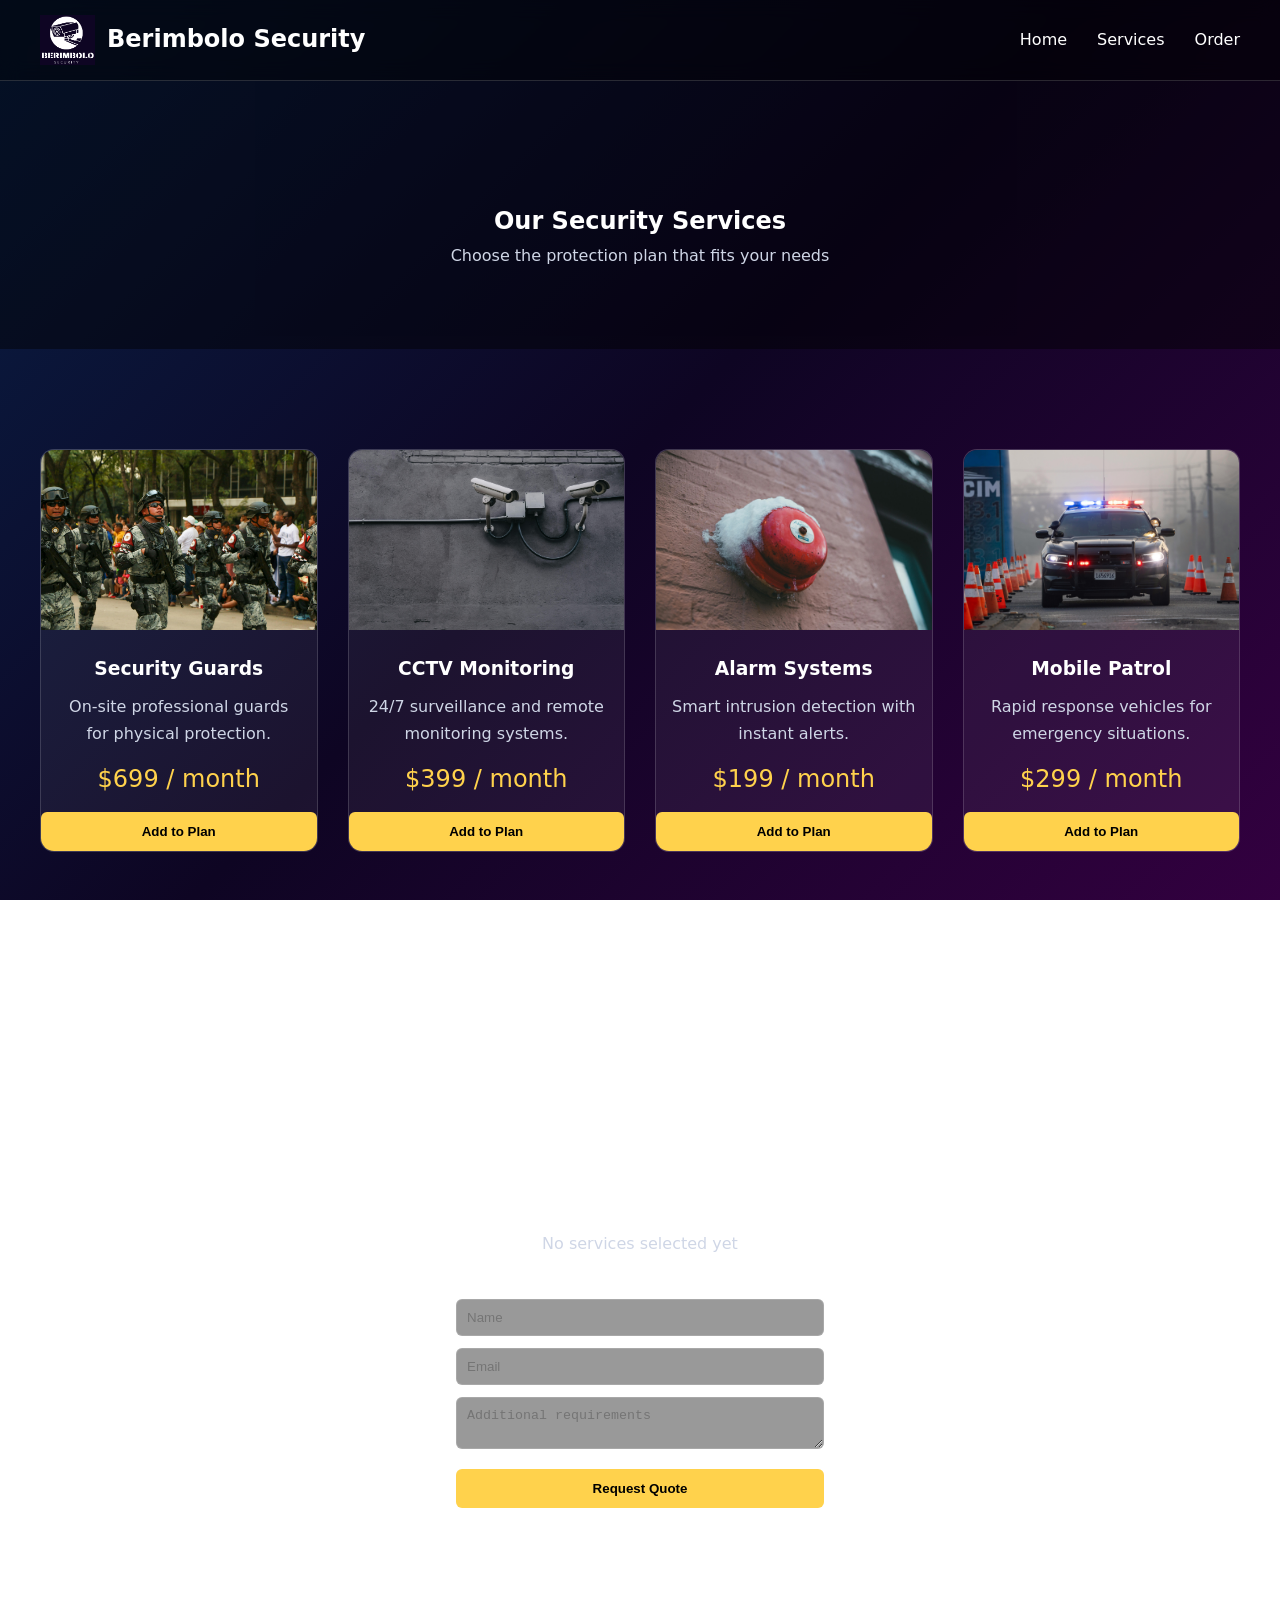
==== services.html @ 9f8e5603 "Add files via upload" ====
<!DOCTYPE html>
<html>
<head>
    <title>Services | Berimbolo Security</title>
    <link rel="stylesheet" href="security.css">
</head>
<body>

<header class="site-header">
    <div class="brand">
        <img src="Berimbolo.png">
        <h2>Berimbolo Security</h2>
    </div>

    <div class="hamburger" onclick="toggleMenu()">☰</div>

    <nav class="main-nav" id="nav">
        <ul>
            <li><a href="Berimbolo.site.html">Home</a></li>
            <li><a href="#services">Services</a></li>
            <li><a href="#order">Order</a></li>
        </ul>
    </nav>
</header>


<section class="service-hero">
    <h1>Our Security Services</h1>
    <p style="color:var(--muted)">Choose the protection plan that fits your needs</p>
</section>


<section id="services">

<div class="service-grid">

    <div class="service-card">
        <img src="Security.jpg">
        <h3>Security Guards</h3>
        <p>On-site professional guards for physical protection.</p>
        <div class="service-price">$699 / month</div>
        <button onclick="addService('Security Guards')">Add to Plan</button>
    </div>

    <div class="service-card">
        <img src="service-cctv.jpg">
        <h3>CCTV Monitoring</h3>
        <p>24/7 surveillance and remote monitoring systems.</p>
        <div class="service-price">$399 / month</div>
        <button onclick="addService('CCTV Monitoring')">Add to Plan</button>
    </div>

    <div class="service-card">
        <img src="service-alarm.jpg">
        <h3>Alarm Systems</h3>
        <p>Smart intrusion detection with instant alerts.</p>
        <div class="service-price">$199 / month</div>
        <button onclick="addService('Alarm Systems')">Add to Plan</button>
    </div>

    <div class="service-card">
        <img src="service-patrol.jpg">
        <h3>Mobile Patrol</h3>
        <p>Rapid response vehicles for emergency situations.</p>
        <div class="service-price">$299 / month</div>
        <button onclick="addService('Mobile Patrol')">Add to Plan</button>
    </div>

</div>
</section>


<section id="order">

<h2 class="section-title">Your Selected Services</h2>

<div class="cart-box">

    <div class="cart-list" id="cartList">
        No services selected yet
    </div>

    <form class="contact-form">
        <input type="text" placeholder="Name" required>
        <input type="email" placeholder="Email" required>
        <textarea placeholder="Additional requirements"></textarea>
        <button>Request Quote</button>
    </form>

</div>

</section>


<script>
function toggleMenu(){
    document.getElementById("nav").classList.toggle("active");
}

let selected=[];

function addService(name){
    selected.push(name);
    document.getElementById("cartList").innerHTML =
        selected.join("<br>");
}
</script>

</body>
</html>
---- security.css ----
:root{
    --bg: linear-gradient(135deg,#081f45,#0e0523,#330040);
    --card: rgba(255,255,255,0.06);
    --border: rgba(255,255,255,0.15);
    --text:#ffffff;
    --muted:#cfd6e6;
    --accent:#ffd24c;
}

*{
    box-sizing:border-box;
    margin:0;
    padding:0;
}

html{
    scroll-behavior:smooth;
}

body{
    font-family:"Segoe UI",system-ui,sans-serif;
    background:var(--bg);
    background-attachment:fixed;
    color:var(--text);
    line-height:1.7;
}

section{
    padding:100px 20px;
    animation:fadeUp .8s ease both;
}

@keyframes fadeUp{
    from{opacity:0;transform:translateY(30px)}
    to{opacity:1;transform:translateY(0)}
}

a{
    color:inherit;
    text-decoration:none;
}

.section-title{
    text-align:center;
    font-size:2.3rem;
    margin-bottom:45px;
}

.site-header{
    position:sticky;
    top:0;
    display:flex;
    justify-content:space-between;
    align-items:center;
    padding:15px 40px;
    background:rgba(0,0,0,.65);
    backdrop-filter:blur(10px);
    border-bottom:1px solid var(--border);
    z-index:1000;
}

.brand{
    display:flex;
    align-items:center;
    gap:12px;
}

.brand img{
    width:55px;
}

.main-nav ul{
    list-style:none;
    display:flex;
    gap:30px;
}

.main-nav a{
    font-weight:500;
    transition:.25s;
}

.main-nav a:hover{
    color:var(--accent);
}

.hamburger{
    display:none;
    font-size:26px;
    cursor:pointer;
}

.promo-section{
    height:95vh;
    display:flex;
    justify-content:center;
    align-items:center;
    text-align:center;
    position:relative;
    overflow:hidden;
}

.promo-video{
    position:absolute;
    width:100%;
    height:100%;
    object-fit:cover;
    filter:brightness(.35);
}

.promo-content{
    position:relative;
    z-index:2;
    max-width:750px;
}

.promo-content h1{
    font-size:3.2rem;
    margin-bottom:15px;
}

.promo-content p{
    color:var(--muted);
    margin-bottom:20px;
}

.btn{
    padding:14px 30px;
    background:var(--accent);
    color:#000;
    border-radius:8px;
    font-weight:bold;
    display:inline-block;
    transition:.25s;
}

.btn:hover{
    transform:translateY(-3px);
}

.about-text{
    max-width:900px;
    margin:auto;
    text-align:center;
    font-size:1.1rem;
    color:var(--muted);
}

.about-text p{
    margin-bottom:18px;
}

.pricing-grid{
    max-width:1100px;
    margin:auto;
    display:grid;
    grid-template-columns:repeat(auto-fit,minmax(260px,1fr));
    gap:30px;
}

.price-card{
    background:var(--card);
    border:1px solid var(--border);
    padding:30px;
    border-radius:14px;
    text-align:center;
    transition:.3s;
}

.price-card:hover{
    transform:translateY(-6px);
}

.price{
    font-size:2.2rem;
    margin:15px 0;
    color:var(--accent);
}

.price-card ul{
    list-style:none;
    margin:20px 0;
}

.price-card li{
    margin:8px 0;
    color:var(--muted);
}

.testimonials{
    max-width:1000px;
    margin:auto;
    display:grid;
    grid-template-columns:repeat(auto-fit,minmax(260px,1fr));
    gap:25px;
}

.testimonial{
    background:var(--card);
    border:1px solid var(--border);
    padding:20px;
    border-radius:12px;
}

.faq{
    max-width:900px;
    margin:auto;
}

details{
    background:var(--card);
    border:1px solid var(--border);
    border-radius:10px;
    padding:14px;
    margin-bottom:12px;
}

summary{
    cursor:pointer;
    font-weight:bold;
}

.contact-form{
    max-width:420px;
    margin:auto;
    background:var(--card);
    border:1px solid var(--border);
    padding:25px;
    border-radius:12px;
}

input, textarea{
    width:100%;
    padding:10px;
    margin-bottom:12px;
    border-radius:6px;
    border:1px solid var(--border);
    background:rgba(0,0,0,.4);
    color:white;
}

button{
    width:100%;
    padding:12px;
    background:var(--accent);
    border:none;
    border-radius:6px;
    font-weight:bold;
}

.service-row{
    display:flex;
    align-items:center;
    gap:50px;
    margin-bottom:100px;
}

.service-row:nth-child(even){
    flex-direction:row-reverse;
}

.service-row img{
    width:50%;
    border-radius:14px;
}

.service-text{
    width:50%;
}

.service-text p{
    color:var(--muted);
}

@media(max-width:900px){
    .hamburger{display:block}

    .main-nav{
        position:absolute;
        top:70px;
        right:-100%;
        width:220px;
        height:100vh;
        background:rgba(0,0,0,.95);
        transition:.3s;
    }

    .main-nav.active{right:0}

    .main-nav ul{
        flex-direction:column;
        padding:40px;
        gap:25px;
    }

    .service-row{
        flex-direction:column!important;
    }

    .service-row img,.service-text{
        width:100%;
    }
}
.service-hero{
    padding:120px 20px 80px;
    text-align:center;
    background:rgba(0,0,0,.45);
}

.service-grid{
    max-width:1200px;
    margin:auto;
    display:grid;
    grid-template-columns:repeat(auto-fit,minmax(260px,1fr));
    gap:30px;
}

.service-card{
    background:var(--card);
    border:1px solid var(--border);
    border-radius:14px;
    overflow:hidden;
    text-align:center;
    transition:.3s;
}

.service-card:hover{
    transform:translateY(-6px);
}

.service-card img{
    width:100%;
    height:180px;
    object-fit:cover;
}

.service-card h3{
    margin:15px 0 8px;
}

.service-card p{
    color:var(--muted);
    padding:0 15px;
}

.service-price{
    font-size:1.5rem;
    color:var(--accent);
    margin:12px 0;
}

.cart-box{
    max-width:500px;
    margin:80px auto 0;
    background:var(--card);
    border:1px solid var(--border);
    border-radius:12px;
    padding:20px;
    text-align:center;
}

.cart-list{
    margin:15px 0;
    color:var(--muted);
}
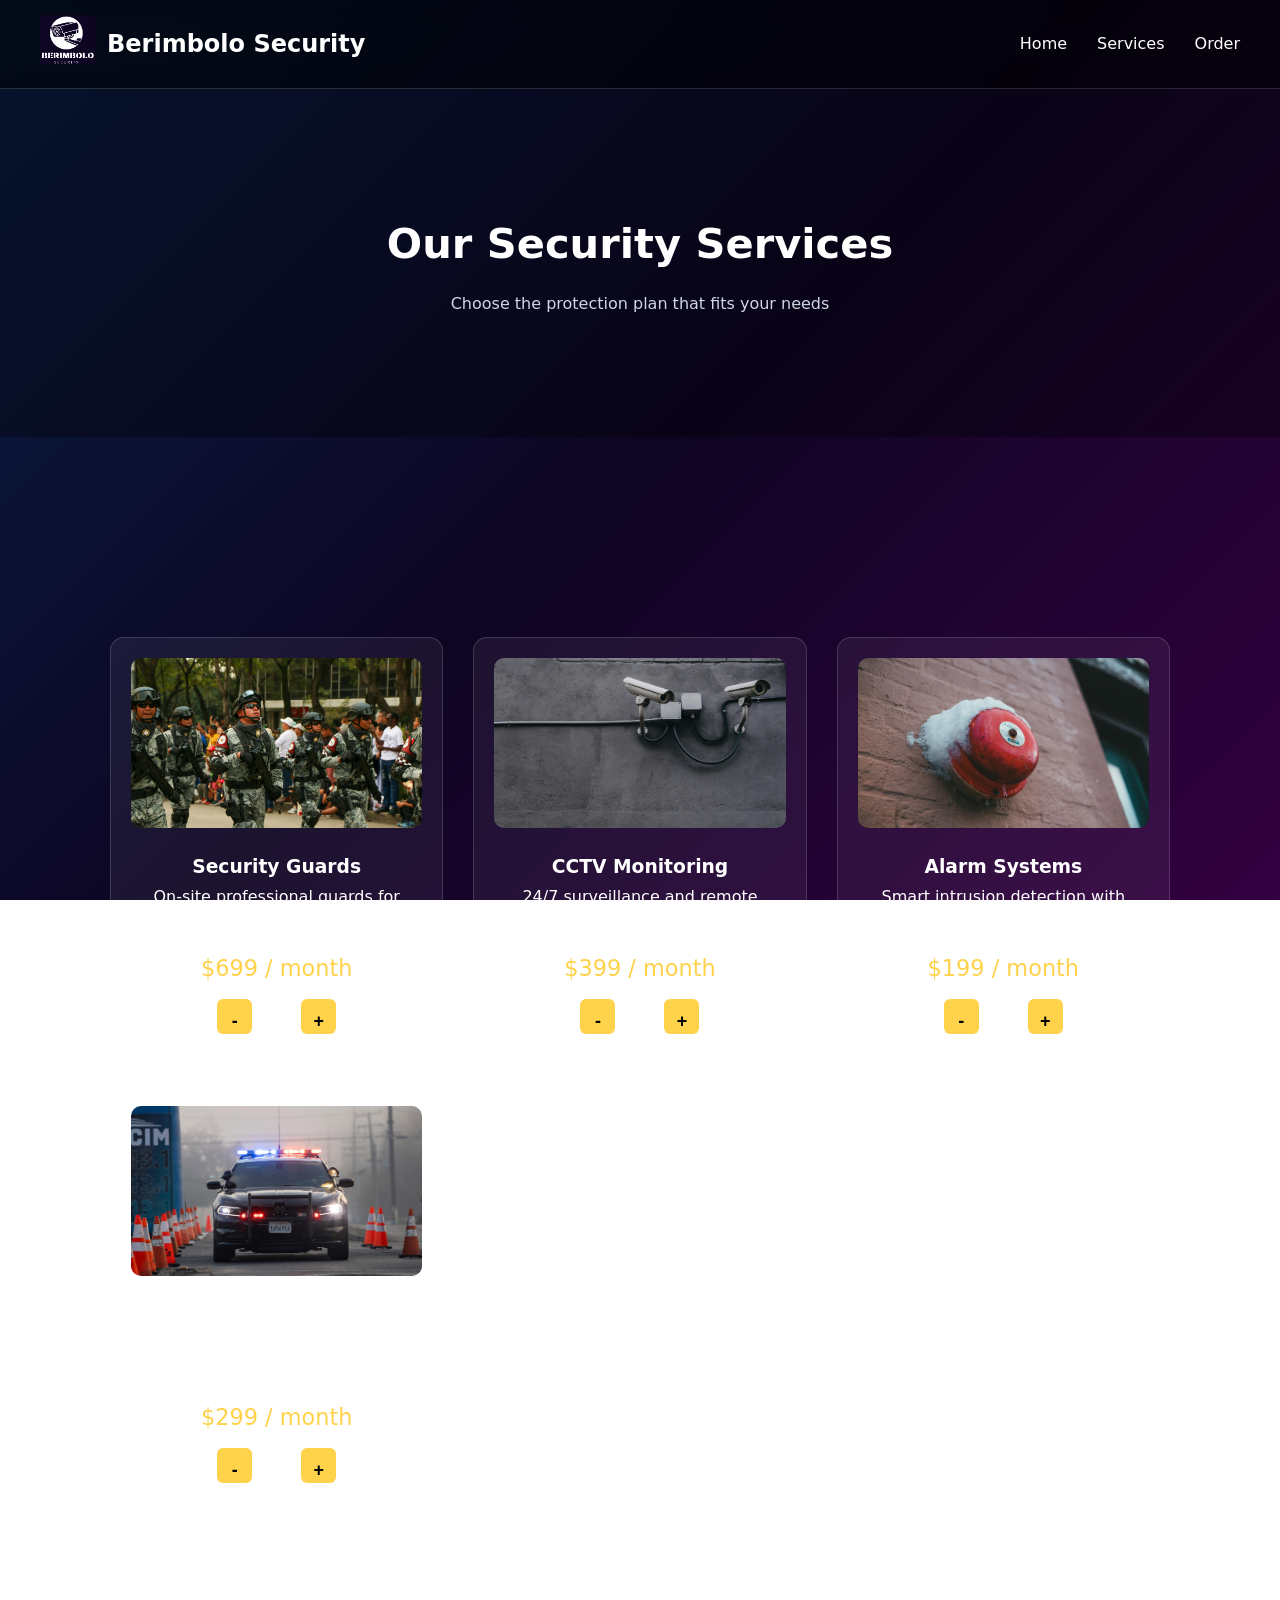
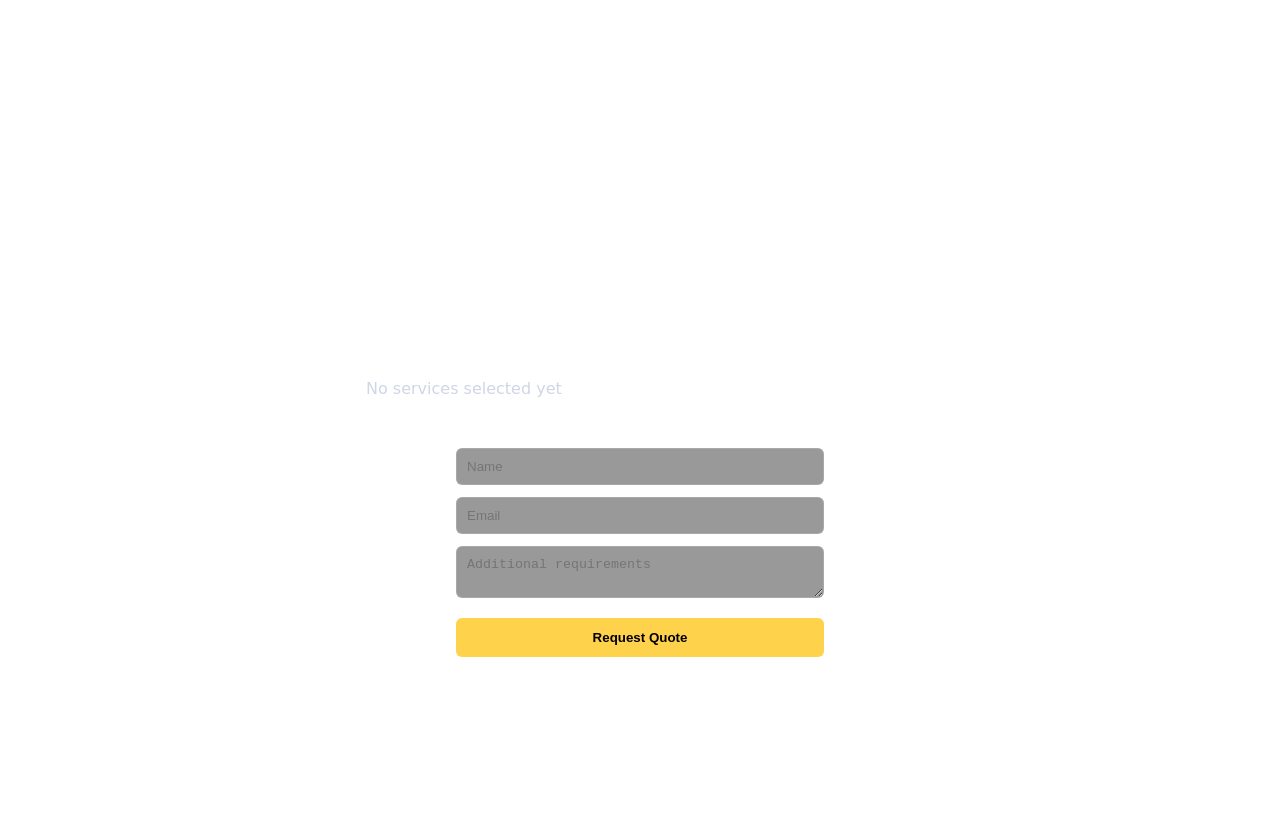
==== commit a332f2af: "Add files via upload" ====
--- a/services.html
+++ b/services.html
@@ -1,14 +1,15 @@
 <!DOCTYPE html>
-<html>
+<html lang="en">
 <head>
-    <title>Services | Berimbolo Security</title>
-    <link rel="stylesheet" href="security.css">
+<meta charset="UTF-8">
+<title>Services | Berimbolo Security</title>
+<link rel="stylesheet" href="security.css">
 </head>
 <body>
 
 <header class="site-header">
     <div class="brand">
-        <img src="Berimbolo.png">
+        <a href="index.html"><img src="Berimbolo.png" alt="Logo"></a>
         <h2>Berimbolo Security</h2>
     </div>
 
@@ -16,93 +17,133 @@
 
     <nav class="main-nav" id="nav">
         <ul>
-            <li><a href="Berimbolo.site.html">Home</a></li>
+            <li><a href="index.html">Home</a></li>
             <li><a href="#services">Services</a></li>
             <li><a href="#order">Order</a></li>
         </ul>
     </nav>
 </header>
 
-
+<!-- HERO -->
 <section class="service-hero">
     <h1>Our Security Services</h1>
-    <p style="color:var(--muted)">Choose the protection plan that fits your needs</p>
+    <p>Choose the protection plan that fits your needs</p>
 </section>
 
+<!-- SERVICES GRID -->
+<section id="services">
+    <div class="service-grid">
 
-<section id="services">
+        <div class="service-card" data-price="699">
+            <img src="Security.jpg" alt="Security Guards">
+            <h3>Security Guards</h3>
+            <p>On-site professional guards for physical protection.</p>
+            <div class="service-price">$699 / month</div>
+            <div class="cart-controls">
+                <button onclick="updateCart(this, -1)">-</button>
+                <span class="quantity">0</span>
+                <button onclick="updateCart(this, 1)">+</button>
+            </div>
+        </div>
 
-<div class="service-grid">
+        <div class="service-card" data-price="399">
+            <img src="service-cctv.jpg" alt="CCTV Monitoring">
+            <h3>CCTV Monitoring</h3>
+            <p>24/7 surveillance and remote monitoring systems.</p>
+            <div class="service-price">$399 / month</div>
+            <div class="cart-controls">
+                <button onclick="updateCart(this, -1)">-</button>
+                <span class="quantity">0</span>
+                <button onclick="updateCart(this, 1)">+</button>
+            </div>
+        </div>
 
-    <div class="service-card">
-        <img src="Security.jpg">
-        <h3>Security Guards</h3>
-        <p>On-site professional guards for physical protection.</p>
-        <div class="service-price">$699 / month</div>
-        <button onclick="addService('Security Guards')">Add to Plan</button>
+        <div class="service-card" data-price="199">
+            <img src="service-alarm.jpg" alt="Alarm Systems">
+            <h3>Alarm Systems</h3>
+            <p>Smart intrusion detection with instant alerts.</p>
+            <div class="service-price">$199 / month</div>
+            <div class="cart-controls">
+                <button onclick="updateCart(this, -1)">-</button>
+                <span class="quantity">0</span>
+                <button onclick="updateCart(this, 1)">+</button>
+            </div>
+        </div>
+
+        <div class="service-card" data-price="299">
+            <img src="service-patrol.jpg" alt="Mobile Patrol">
+            <h3>Mobile Patrol</h3>
+            <p>Rapid response vehicles for emergency situations.</p>
+            <div class="service-price">$299 / month</div>
+            <div class="cart-controls">
+                <button onclick="updateCart(this, -1)">-</button>
+                <span class="quantity">0</span>
+                <button onclick="updateCart(this, 1)">+</button>
+            </div>
+        </div>
+
     </div>
-
-    <div class="service-card">
-        <img src="service-cctv.jpg">
-        <h3>CCTV Monitoring</h3>
-        <p>24/7 surveillance and remote monitoring systems.</p>
-        <div class="service-price">$399 / month</div>
-        <button onclick="addService('CCTV Monitoring')">Add to Plan</button>
-    </div>
-
-    <div class="service-card">
-        <img src="service-alarm.jpg">
-        <h3>Alarm Systems</h3>
-        <p>Smart intrusion detection with instant alerts.</p>
-        <div class="service-price">$199 / month</div>
-        <button onclick="addService('Alarm Systems')">Add to Plan</button>
-    </div>
-
-    <div class="service-card">
-        <img src="service-patrol.jpg">
-        <h3>Mobile Patrol</h3>
-        <p>Rapid response vehicles for emergency situations.</p>
-        <div class="service-price">$299 / month</div>
-        <button onclick="addService('Mobile Patrol')">Add to Plan</button>
-    </div>
-
-</div>
 </section>
 
+<!-- CART / ORDER -->
+<section id="order">
+    <h2 class="section-title">Your Selected Services</h2>
 
-<section id="order">
+    <div class="cart-box">
+        <div class="cart-list" id="cartList">
+            No services selected yet
+        </div>
 
-<h2 class="section-title">Your Selected Services</h2>
-
-<div class="cart-box">
-
-    <div class="cart-list" id="cartList">
-        No services selected yet
+        <form class="contact-form">
+            <input type="text" placeholder="Name" required>
+            <input type="email" placeholder="Email" required>
+            <textarea placeholder="Additional requirements"></textarea>
+            <button>Request Quote</button>
+        </form>
     </div>
-
-    <form class="contact-form">
-        <input type="text" placeholder="Name" required>
-        <input type="email" placeholder="Email" required>
-        <textarea placeholder="Additional requirements"></textarea>
-        <button>Request Quote</button>
-    </form>
-
-</div>
-
 </section>
 
-
 <script>
-function toggleMenu(){
+function toggleMenu() {
     document.getElementById("nav").classList.toggle("active");
 }
 
-let selected=[];
+let cart = {};
 
-function addService(name){
-    selected.push(name);
-    document.getElementById("cartList").innerHTML =
-        selected.join("<br>");
+function updateCart(button, change){
+    const card = button.closest('.service-card');
+    const serviceName = card.querySelector('h3').innerText;
+    const price = parseInt(card.dataset.price);
+    const qtyElem = card.querySelector('.quantity');
+
+    let quantity = parseInt(qtyElem.innerText) + change;
+    if(quantity < 0) quantity = 0;
+    qtyElem.innerText = quantity;
+
+    if(quantity === 0){
+        delete cart[serviceName];
+    } else {
+        cart[serviceName] = quantity * price;
+    }
+
+    updateCartList();
+}
+
+function updateCartList(){
+    const cartList = document.getElementById('cartList');
+    if(Object.keys(cart).length === 0){
+        cartList.innerHTML = "No services selected yet";
+        return;
+    }
+
+    let html = "";
+    let total = 0;
+    for(let service in cart){
+        html += `${service}: $${cart[service]}<br>`;
+        total += cart[service];
+    }
+    html += `<hr>Total: $${total}`;
+    cartList.innerHTML = html;
 }
 </script>
 
--- a/security.css
+++ b/security.css
@@ -18,33 +18,14 @@
 }
 
 body{
-    font-family:"Segoe UI",system-ui,sans-serif;
+    font-family:"Segoe UI", system-ui, sans-serif;
     background:var(--bg);
     background-attachment:fixed;
     color:var(--text);
     line-height:1.7;
 }
 
-section{
-    padding:100px 20px;
-    animation:fadeUp .8s ease both;
-}
-
-@keyframes fadeUp{
-    from{opacity:0;transform:translateY(30px)}
-    to{opacity:1;transform:translateY(0)}
-}
-
-a{
-    color:inherit;
-    text-decoration:none;
-}
-
-.section-title{
-    text-align:center;
-    font-size:2.3rem;
-    margin-bottom:45px;
-}
+/* ---------- HEADER ---------- */
 
 .site-header{
     position:sticky;
@@ -76,6 +57,8 @@
 }
 
 .main-nav a{
+    color:var(--text);
+    text-decoration:none;
     font-weight:500;
     transition:.25s;
 }
@@ -89,6 +72,8 @@
     font-size:26px;
     cursor:pointer;
 }
+
+/* ---------- HERO ---------- */
 
 .promo-section{
     height:95vh;
@@ -121,16 +106,17 @@
 
 .promo-content p{
     color:var(--muted);
-    margin-bottom:20px;
+    margin-bottom:25px;
 }
 
 .btn{
+    display:inline-block;
     padding:14px 30px;
     background:var(--accent);
     color:#000;
     border-radius:8px;
     font-weight:bold;
-    display:inline-block;
+    margin-top:10px;
     transition:.25s;
 }
 
@@ -138,6 +124,21 @@
     transform:translateY(-3px);
 }
 
+/* ---------- SECTIONS ---------- */
+
+section{
+    padding:120px 20px;
+    position:relative;
+}
+
+.section-title{
+    margin-bottom:60px;
+    text-align:center;
+    font-size:2.4rem;
+}
+
+/* ---------- ABOUT ---------- */
+
 .about-text{
     max-width:900px;
     margin:auto;
@@ -149,6 +150,8 @@
 .about-text p{
     margin-bottom:18px;
 }
+
+/* ---------- PRICING ---------- */
 
 .pricing-grid{
     max-width:1100px;
@@ -187,6 +190,8 @@
     color:var(--muted);
 }
 
+/* ---------- TESTIMONIALS ---------- */
+
 .testimonials{
     max-width:1000px;
     margin:auto;
@@ -196,11 +201,13 @@
 }
 
 .testimonial{
-    background:var(--card);
+    background: var(--card); /* slightly transparent but visible */
     border:1px solid var(--border);
     padding:20px;
     border-radius:12px;
 }
+
+/* ---------- FAQ ---------- */
 
 .faq{
     max-width:900px;
@@ -219,6 +226,8 @@
     cursor:pointer;
     font-weight:bold;
 }
+
+/* ---------- CONTACT ---------- */
 
 .contact-form{
     max-width:420px;
@@ -246,34 +255,25 @@
     border:none;
     border-radius:6px;
     font-weight:bold;
-}
-
-.service-row{
-    display:flex;
-    align-items:center;
-    gap:50px;
-    margin-bottom:100px;
-}
-
-.service-row:nth-child(even){
-    flex-direction:row-reverse;
-}
-
-.service-row img{
-    width:50%;
-    border-radius:14px;
-}
-
-.service-text{
-    width:50%;
-}
-
-.service-text p{
-    color:var(--muted);
-}
+    cursor:pointer;
+}
+
+/* ---------- FOOTER ---------- */
+
+.site-footer{
+    text-align:center;
+    padding:40px 20px;
+    background:rgba(0,0,0,.85);
+    border-top:1px solid var(--border);
+    color:var(--muted);
+}
+
+/* ---------- MOBILE ---------- */
 
 @media(max-width:900px){
-    .hamburger{display:block}
+    .hamburger{
+        display:block;
+    }
 
     .main-nav{
         position:absolute;
@@ -285,41 +285,60 @@
         transition:.3s;
     }
 
-    .main-nav.active{right:0}
+    .main-nav.active{
+        right:0;
+    }
 
     .main-nav ul{
         flex-direction:column;
         padding:40px;
         gap:25px;
     }
-
-    .service-row{
-        flex-direction:column!important;
-    }
-
-    .service-row img,.service-text{
-        width:100%;
-    }
+}
+.promo-section{
+    background: transparent;
+}
+
+.about-section{
+    background: rgba(255,255,255,0.04);
+}
+
+.pricing-section{
+    background: rgba(0,0,0,0.25);
+}
+
+.contact-section{
+    background: rgba(255,255,255,0.03);
 }
 .service-hero{
-    padding:120px 20px 80px;
-    text-align:center;
-    background:rgba(0,0,0,.45);
+    text-align:center;
+    padding:120px 20px;
+    background:rgba(0,0,0,.35);
+}
+
+.service-hero h1{
+    font-size:2.6rem;
+    margin-bottom:10px;
+}
+
+.service-hero p{
+    color:var(--muted);
 }
 
 .service-grid{
-    max-width:1200px;
+    max-width:1100px;
     margin:auto;
     display:grid;
     grid-template-columns:repeat(auto-fit,minmax(260px,1fr));
     gap:30px;
+    padding:80px 20px;
 }
 
 .service-card{
     background:var(--card);
     border:1px solid var(--border);
     border-radius:14px;
-    overflow:hidden;
+    padding:20px;
     text-align:center;
     transition:.3s;
 }
@@ -330,36 +349,58 @@
 
 .service-card img{
     width:100%;
-    height:180px;
+    height:170px;
     object-fit:cover;
-}
-
-.service-card h3{
-    margin:15px 0 8px;
-}
-
-.service-card p{
-    color:var(--muted);
-    padding:0 15px;
+    border-radius:10px;
+    margin-bottom:15px;
 }
 
 .service-price{
-    font-size:1.5rem;
+    font-size:1.4rem;
     color:var(--accent);
     margin:12px 0;
 }
 
+/* CART CONTROLS */
+
+.cart-controls{
+    display:flex;
+    justify-content:center;
+    align-items:center;
+    gap:12px;
+    margin-top:10px;
+}
+
+.cart-controls button{
+    width:35px;
+    height:35px;
+    font-size:18px;
+    background:var(--accent);
+    color:#000;
+    border:none;
+    border-radius:6px;
+    cursor:pointer;
+}
+
+.quantity{
+    min-width:25px;
+    font-weight:bold;
+}
+
+/* CART BOX */
+
 .cart-box{
-    max-width:500px;
-    margin:80px auto 0;
+    max-width:600px;
+    margin:auto;
     background:var(--card);
     border:1px solid var(--border);
-    border-radius:12px;
-    padding:20px;
-    text-align:center;
+    padding:25px;
+    border-radius:14px;
 }
 
 .cart-list{
-    margin:15px 0;
-    color:var(--muted);
-}
+    margin-bottom:20px;
+    color:var(--muted);
+}
+
+
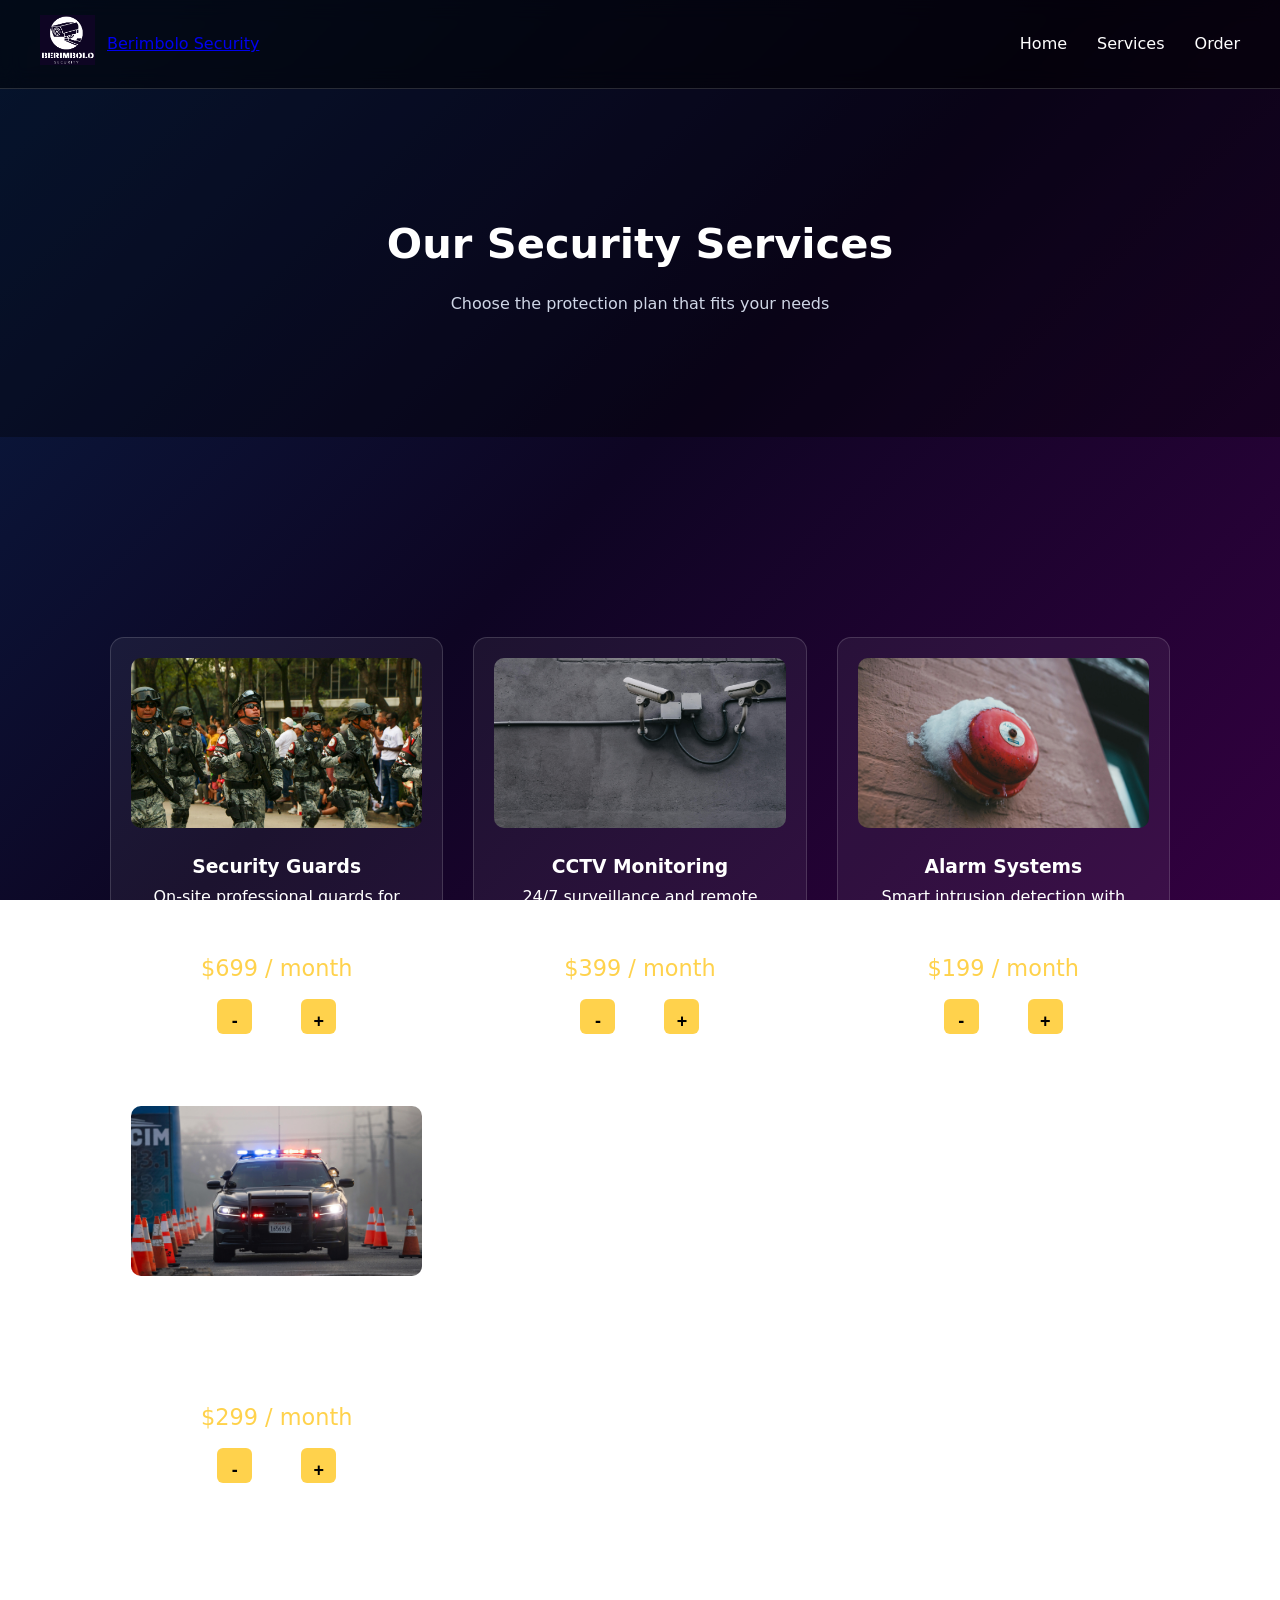
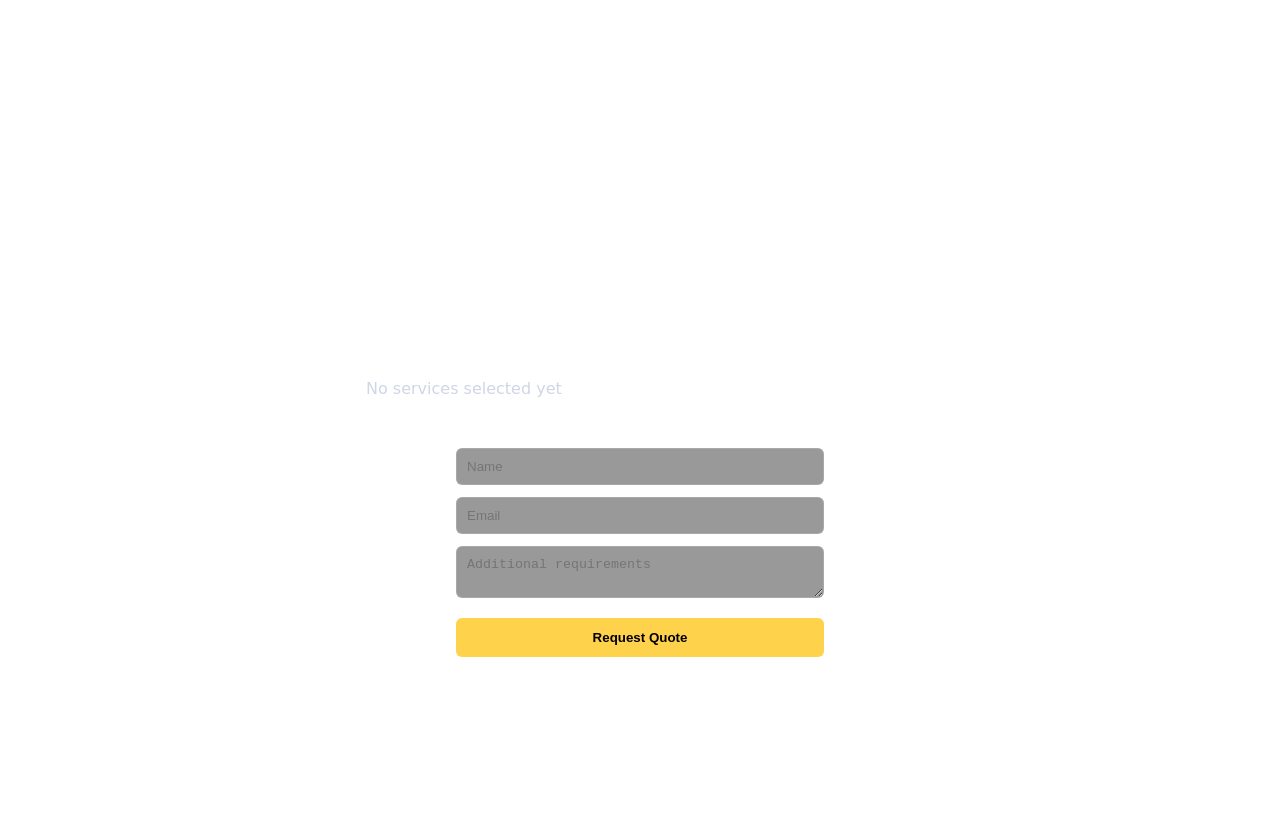
==== commit 2826db56: "Update services.html" ====
--- a/services.html
+++ b/services.html
@@ -10,7 +10,7 @@
 <header class="site-header">
     <div class="brand">
         <a href="index.html"><img src="Berimbolo.png" alt="Logo"></a>
-        <h2>Berimbolo Security</h2>
+        <a href="index.html">Berimbolo Security</a>
     </div>
 
     <div class="hamburger" onclick="toggleMenu()">☰</div>
@@ -149,3 +149,4 @@
 
 </body>
 </html>
+
--- a/security.css
+++ b/security.css
@@ -39,6 +39,11 @@
     border-bottom:1px solid var(--border);
     z-index:1000;
 }
+.logo{
+    text-decoration: none;
+    color: white;
+    font-weight: 600;
+}
 
 .brand{
     display:flex;
@@ -107,6 +112,7 @@
 .promo-content p{
     color:var(--muted);
     margin-bottom:25px;
+    font-size:30px;
 }
 
 .btn{
@@ -118,6 +124,7 @@
     font-weight:bold;
     margin-top:10px;
     transition:.25s;
+    text-decoration: none;
 }
 
 .btn:hover{
@@ -300,15 +307,15 @@
 }
 
 .about-section{
+    background: rgba(0,0,0,0.25);
+}
+
+.pricing-section{
+     background: rgba(255,255,255,0.04);
+}
+
+.contact-section{
     background: rgba(255,255,255,0.04);
-}
-
-.pricing-section{
-    background: rgba(0,0,0,0.25);
-}
-
-.contact-section{
-    background: rgba(255,255,255,0.03);
 }
 .service-hero{
     text-align:center;
@@ -404,3 +411,9 @@
 }
 
 
+
+
+
+
+
+
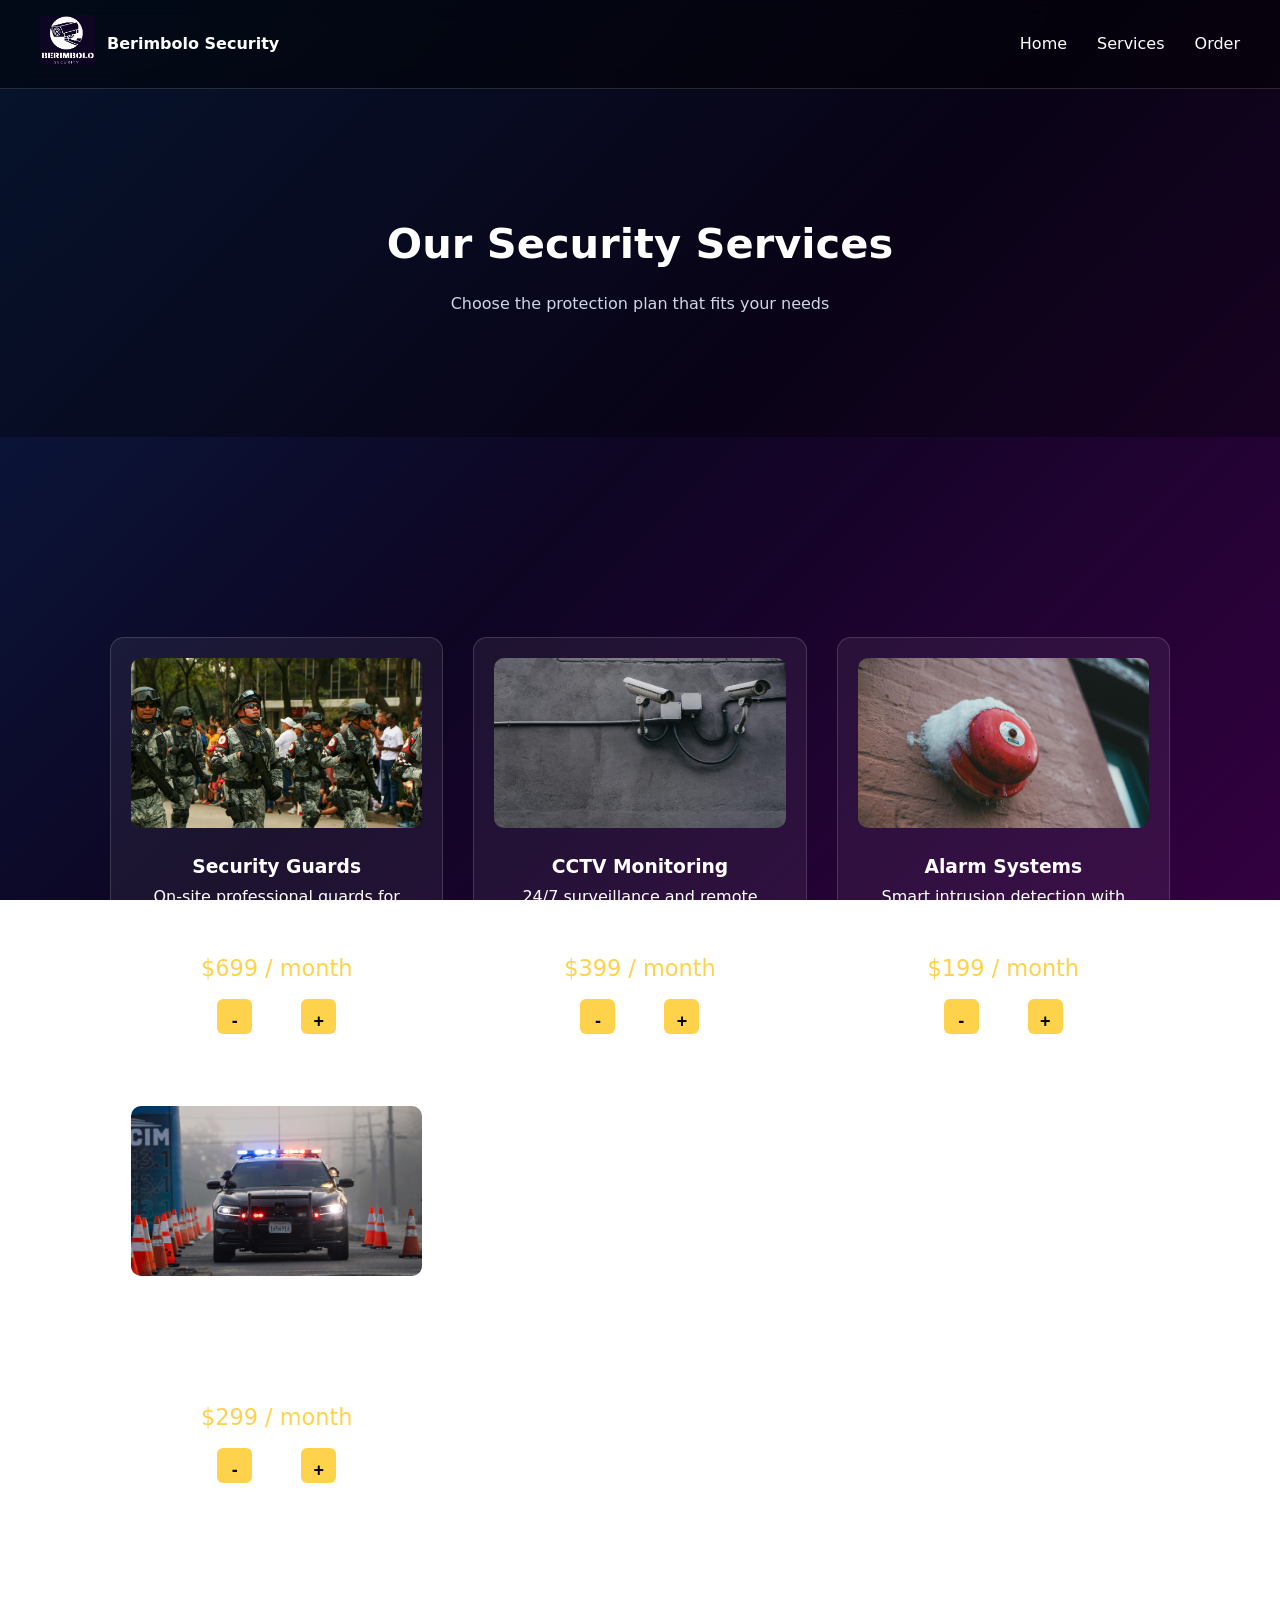
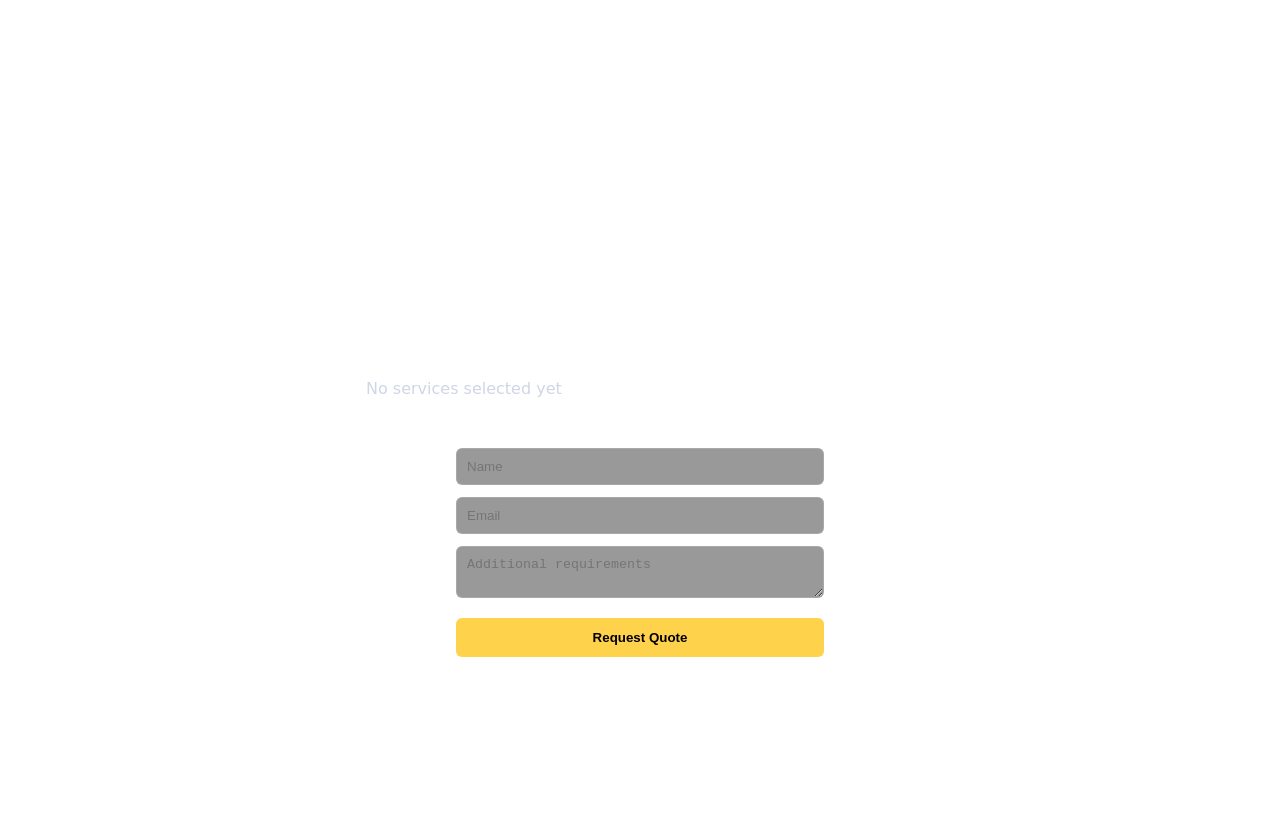
==== commit f7c74e7d: "Update services.html" ====
--- a/services.html
+++ b/services.html
@@ -10,7 +10,7 @@
 <header class="site-header">
     <div class="brand">
         <a href="index.html"><img src="Berimbolo.png" alt="Logo"></a>
-        <a href="index.html">Berimbolo Security</a>
+        <a class="logo" href="index.html">Berimbolo Security</a>
     </div>
 
     <div class="hamburger" onclick="toggleMenu()">☰</div>
@@ -150,3 +150,4 @@
 </body>
 </html>
 
+
